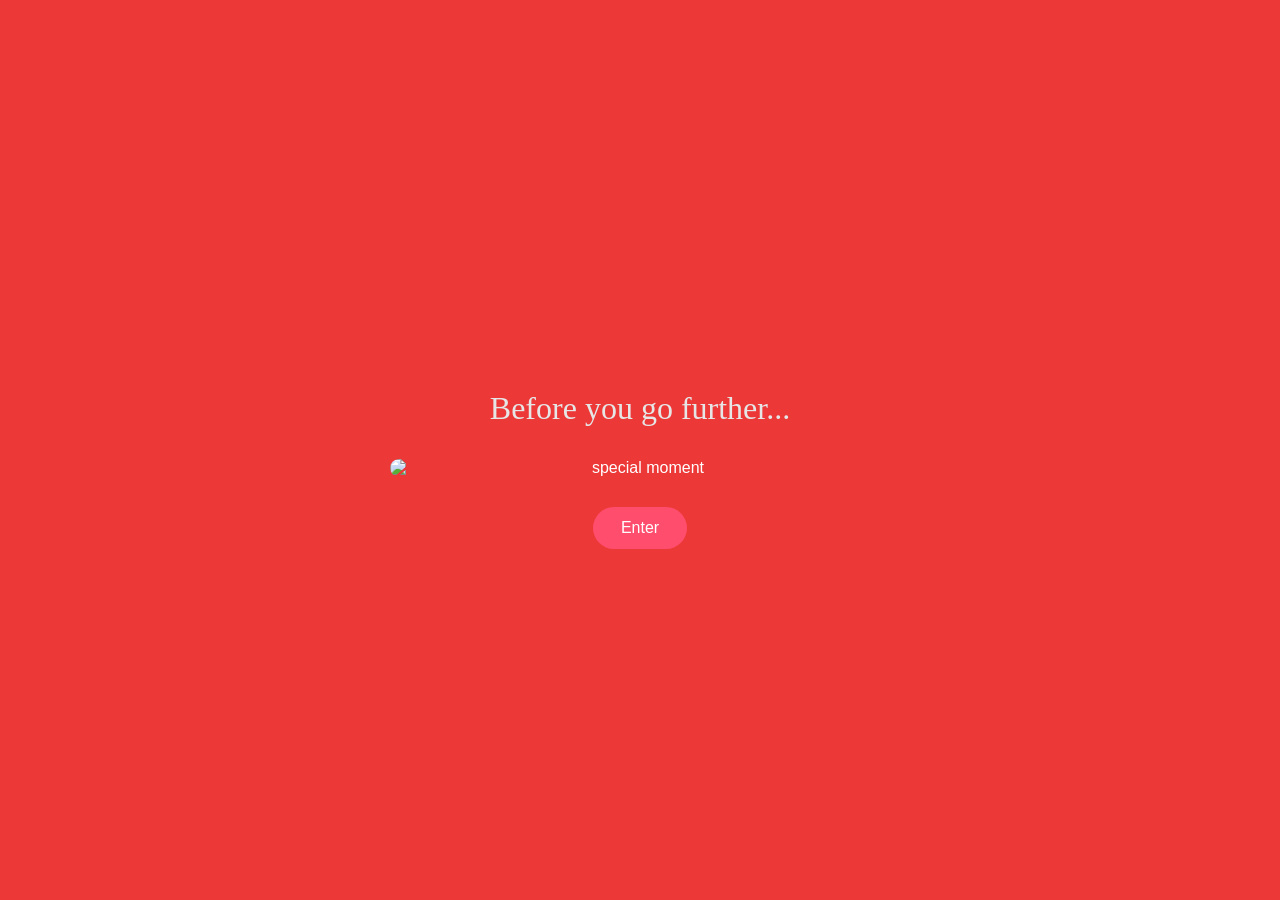
==== connect.html @ 98b339f0 "Update connect.html" ====
<!DOCTYPE html>

<html lang="en">
<head>
  <meta charset="UTF-8">
  <title>Wait... ❤️</title>

  <style>
    body {
      margin: 0;
      background: #ed3838;
      color: white;
      font-family: 'Poppins', sans-serif;
      height: 100vh;
      display: flex;
      justify-content: center;
      align-items: center;
      flex-direction: column;
      text-align: center;
      overflow: hidden;
    }

    /* Image */
    img {
      width: 500px;
      border-radius: 20px;
      margin-bottom: 30px;
      opacity: 0;
      transform: scale(0.9);
      animation: fadeIn 1.5s ease forwards;
    }

    /* Text */
    p {
  font-size: 32px;              /* bigger text */
  line-height: 1.6;             /* better readability */
  color: #e6e6e6;               /* softer white */
  margin-bottom: 25px;

  font-family: 'Playfair Display', serif;  /* elegant font */

  opacity: 0;
  animation: fadeIn 2s ease forwards;
  animation-delay: 0.5s;
}

    /* Button */
    button {
      padding: 12px 28px;
      border: none;
      background: #ff4d6d;
      color: white;
      border-radius: 30px;
      cursor: pointer;
      font-size: 16px;
      transition: 0.3s;
      opacity: 0;
      animation: fadeIn 2.5s ease forwards;
      animation-delay: 1s;
    }

    button:hover {
      transform: scale(1.1);
      background: #ff3355;
    }

    /* Animation */
    @keyframes fadeIn {
      to {
        opacity: 1;
        transform: scale(1);
      }
    }
  </style>

</head>

<body>
 <p>Before you go further...</p>
  <img src="assets/sell1.jpg.jpg" alt="special moment">

 

<button onclick="nextPage()">Enter</button>

  <script>
    function nextPage() {
      window.location.href = "main.html";
    }
  </script>

</body>
</html>
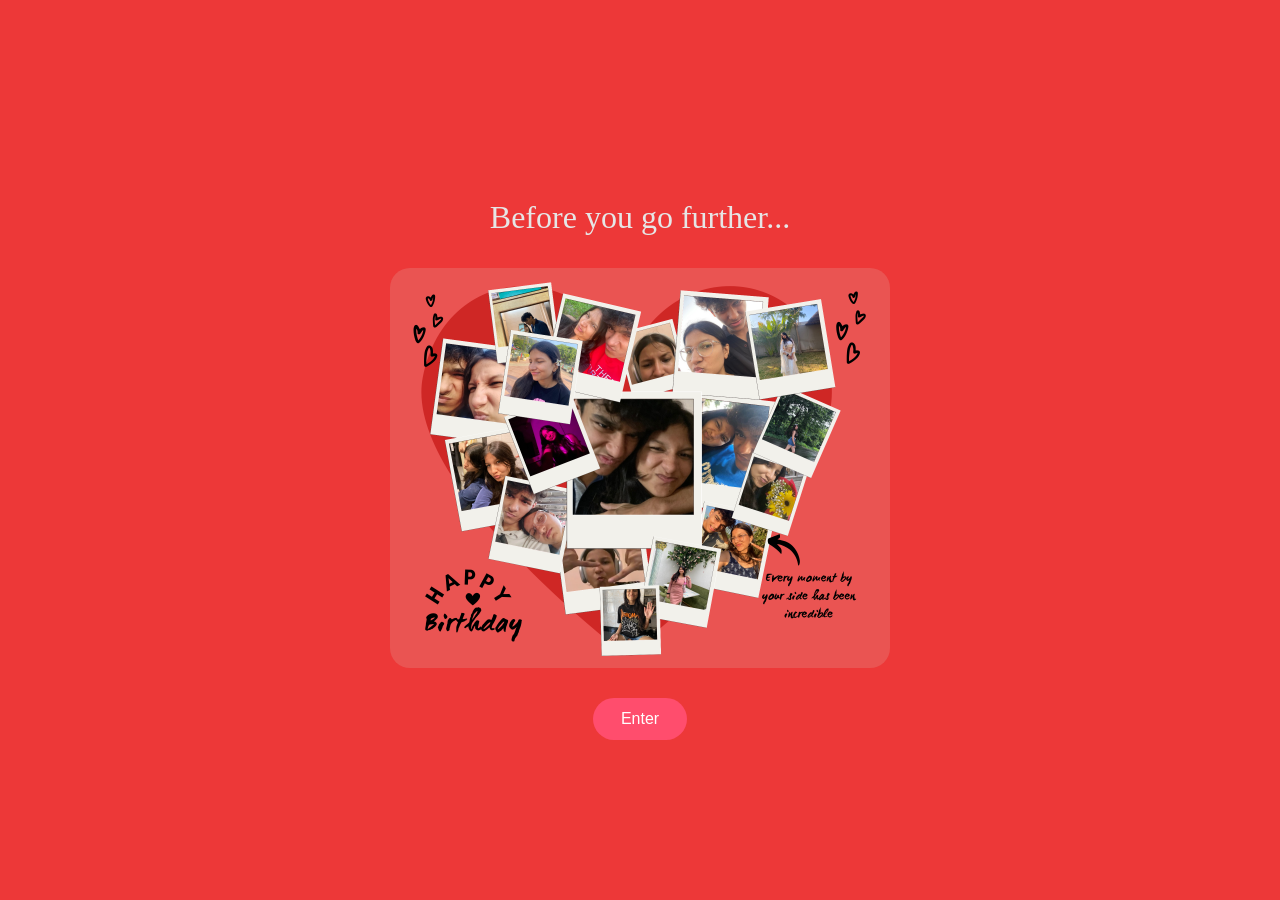
==== commit d8c0f6b9: "Update connect.html" ====
--- a/connect.html
+++ b/connect.html
@@ -77,7 +77,7 @@
 
 <body>
  <p>Before you go further...</p>
-  <img src="assets/sell1.jpg.jpg" alt="special moment">
+  <img src="veart.jpg" alt="special moment">
 
  
 
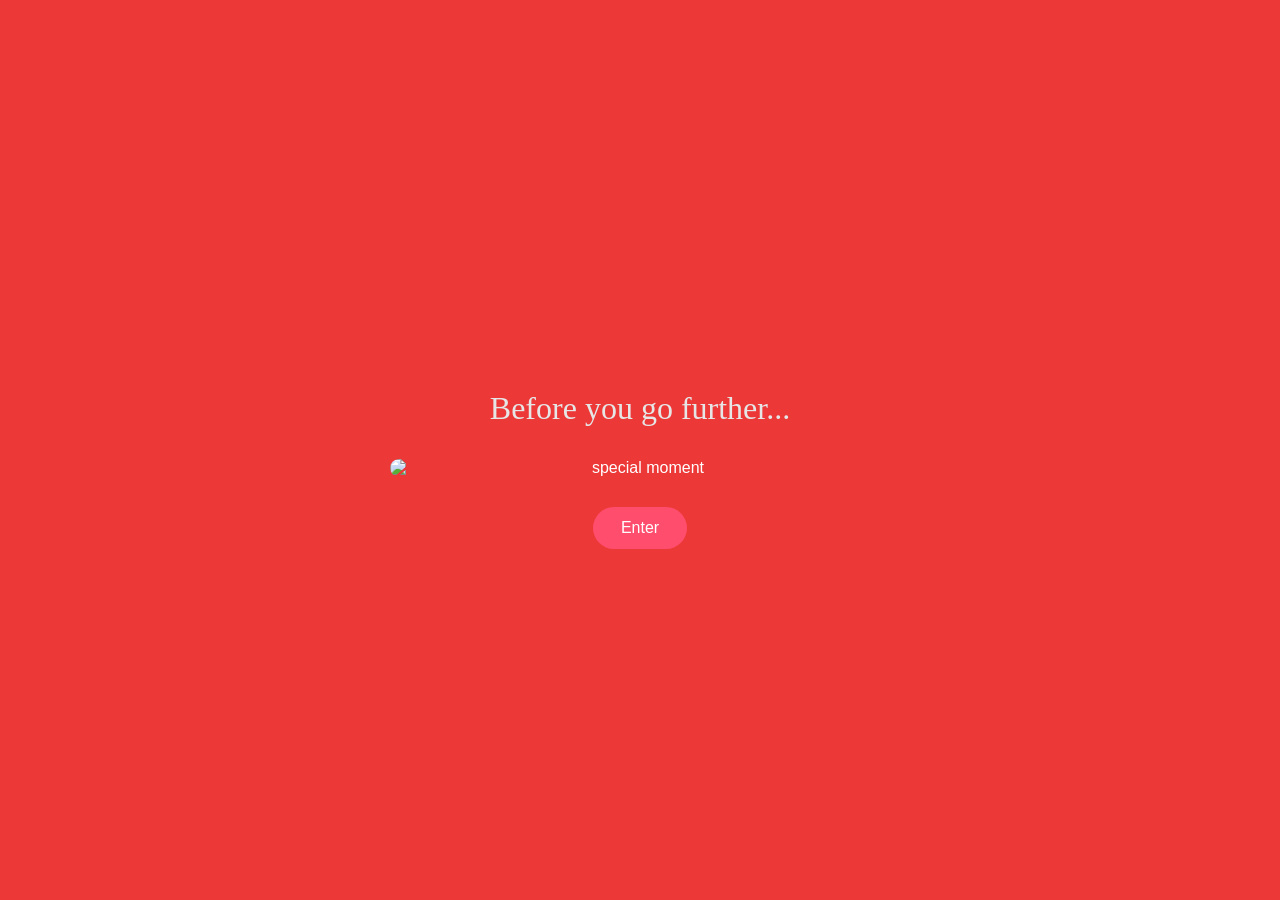
==== commit 31215bfe: "Update connect.html" ====
--- a/connect.html
+++ b/connect.html
@@ -77,7 +77,7 @@
 
 <body>
  <p>Before you go further...</p>
-  <img src="veart.jpg" alt="special moment">
+  <img src="veart.jpg.jpg" alt="special moment">
 
  
 
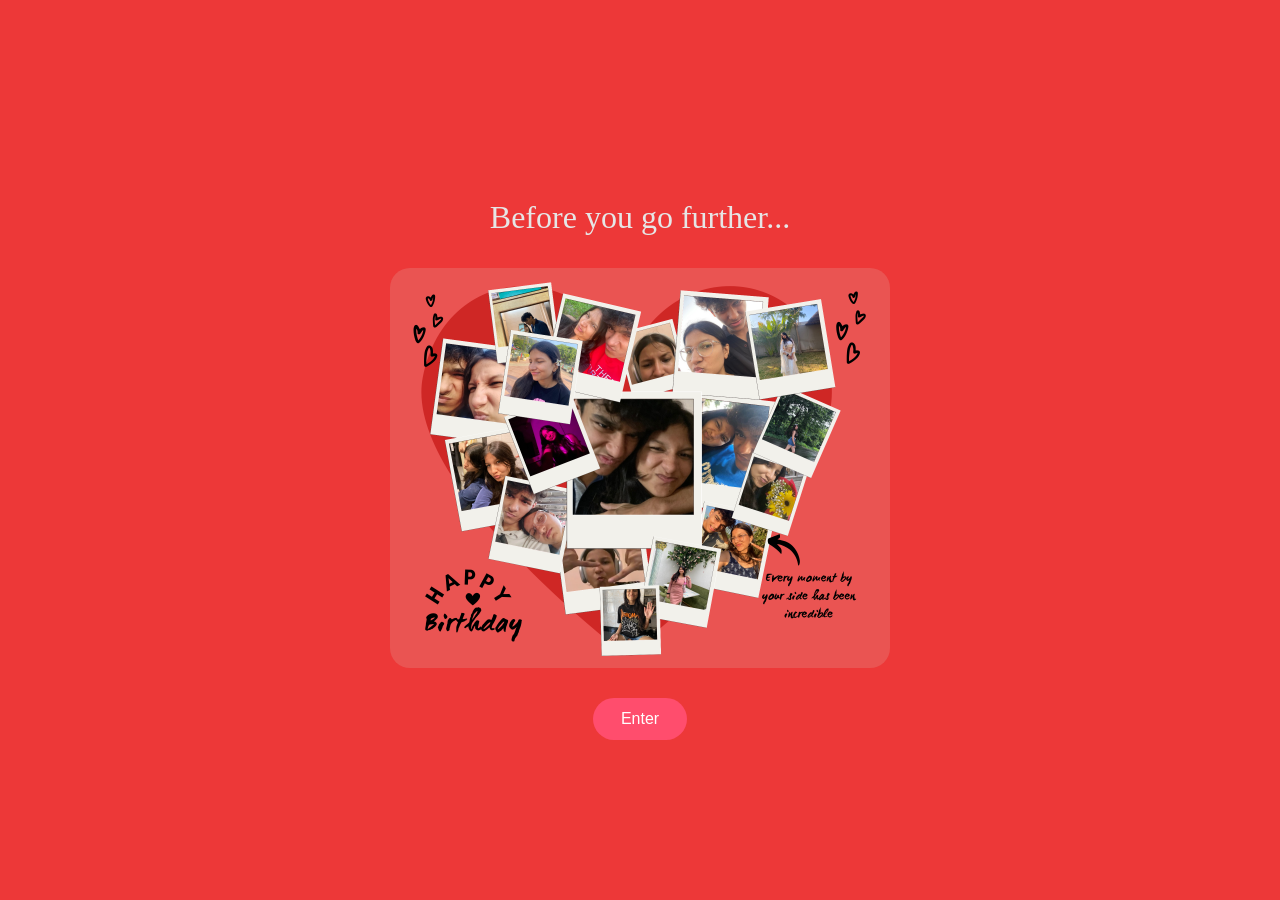
==== commit 9fb240b4: "Update connect.html" ====
--- a/connect.html
+++ b/connect.html
@@ -77,7 +77,7 @@
 
 <body>
  <p>Before you go further...</p>
-  <img src="veart.jpg.jpg" alt="special moment">
+  <img src="assets/veart.jpg" alt="special moment">
 
  
 
